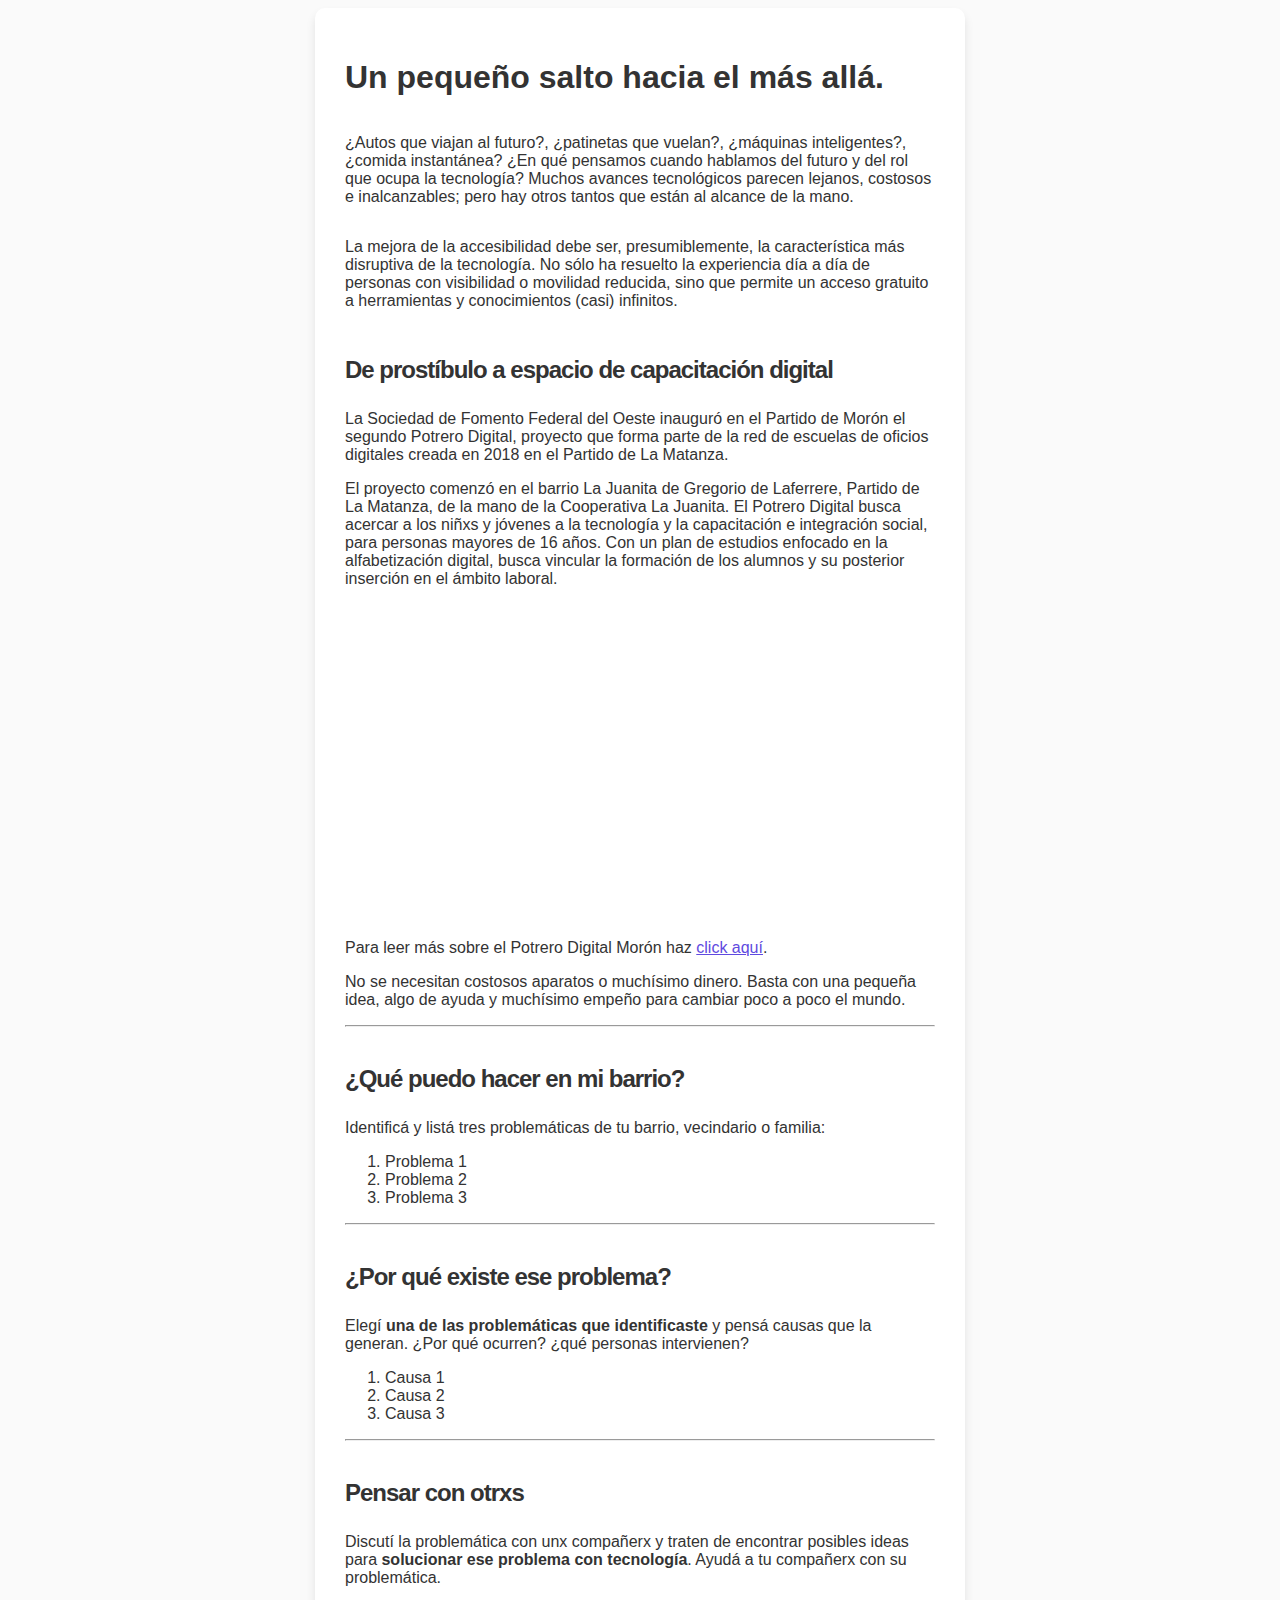
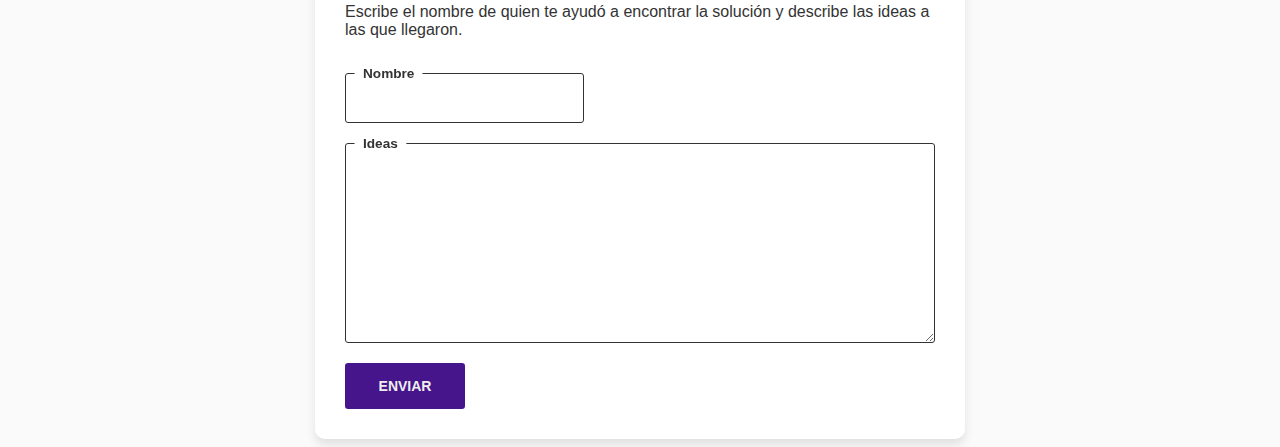
==== 03 Sentando las bases/02 addEventListener/index.html @ 5b17cace "Merge branch 'master' of https://github.com/jmtov/htg-javascript" ====
<!DOCTYPE html>
<html>
  <head>
    <title>Un pequeño salto hacia el más allá | Hack The Gap</title>
    <link rel="stylesheet" href="styles/main.css">
  </head>
  <body>
    <main>
      <h1 class="title">Un pequeño salto hacia el más allá.</h1>
      <p class="paragraph">
        ¿Autos que viajan al futuro?,  ¿patinetas que vuelan?,  ¿máquinas inteligentes?, ¿comida instantánea? ¿En qué pensamos cuando hablamos del futuro y del rol que ocupa la tecnología? Muchos avances tecnológicos parecen lejanos, costosos e inalcanzables; pero hay otros tantos que están al alcance de la mano.
      </p>
      <p class="paragraph">
        La mejora de la accesibilidad debe ser, presumiblemente, la característica más disruptiva de la tecnología. No sólo ha resuelto la experiencia día a día de personas con visibilidad o movilidad reducida, sino que permite un acceso gratuito a herramientas y conocimientos (casi) infinitos.
      </p>
      <section>
        <h2 class="heading">De prostíbulo a espacio de capacitación digital</h2>
        <p class="paragraph">
          La Sociedad de Fomento Federal del Oeste inauguró en el Partido de Morón el segundo Potrero Digital, proyecto que forma parte de la red de escuelas de oficios digitales creada en 2018 en el Partido de La Matanza.
        </p>
        <p class="paragraph">
          El proyecto comenzó en el barrio La Juanita de Gregorio de Laferrere, Partido de La Matanza, de la mano de la Cooperativa La Juanita.  El Potrero Digital busca acercar a los niñxs y jóvenes a la tecnología y la capacitación e integración social, para personas mayores de 16 años. Con un plan de estudios enfocado en la alfabetización digital, busca vincular la formación de los alumnos y su posterior inserción en el ámbito laboral.
        </p>
        <iframe width="560" height="315" src="https://www.youtube.com/embed/5il9C3BRS3k" frameborder="0" allow="accelerometer; autoplay; encrypted-media; gyroscope; picture-in-picture" allowfullscreen></iframe>
        <p class="paragraph">
          Para leer más sobre el Potrero Digital Morón haz <a href="https://norteenlinea.com/municipios/moron/potrero-digital-inaugura-su-segunda-escuela-de-oficios-digitales-en-moron" class="link">click aquí</a>.
        </p>
        <p class="paragraph">
          No se necesitan costosos aparatos o muchísimo dinero. Basta con una pequeña idea, algo de ayuda y muchísimo empeño para cambiar poco a poco el mundo.
        </p>
        <hr />
      </section>
      <section>
        <h2 class="heading">¿Qué puedo hacer en mi barrio?</h2>
        <p class="paragraph">Identificá y listá tres problemáticas de tu barrio, vecindario o familia:</p>
        <ol>
          <li>Problema 1</li>
          <li>Problema 2</li>
          <li>Problema 3</li>
        </ol>
        <hr />
      </section>
      <section>
        <h2 class="heading">¿Por qué existe ese problema?</h2>
        <p class="paragraph">Elegí <strong>una de las problemáticas que identificaste</strong> y pensá causas que la generan. ¿Por qué ocurren? ¿qué personas intervienen?</p>
        <ol>
          <li>Causa 1</li>
          <li>Causa 2</li>
          <li>Causa 3</li>
        </ol>
        <hr />
      </section>
      <section>
        <h2 class="heading">Pensar con otrxs</h2>
        <p class="paragraph">Discutí la problemática con unx compañerx y traten de encontrar posibles ideas para <strong>solucionar ese problema con tecnología</strong>. Ayudá a tu compañerx con su problemática.</p>
        <p class="paragraph">Escribe el nombre de quien te ayudó a encontrar la solución y describe las ideas a las que llegaron.</p>
        <br />
        <form id="contacto" class="form">
          <div class="input-wrapper">
            <label class="input-label input-label__small" for="input-nombre">Nombre</label>
            <input class="text-input" type="text" name="nombre" id="input-nombre">
          </div>
          <div class="input-wrapper">
            <label class="input-label input-label__small" for="input-solucion">Ideas</label>
            <textarea class="text-input text-area" type="text" name="solucion" id="input-solucion"></textarea>
          </div>
          <button class="primary-btn" type="submit" id="btn-enviar">ENVIAR</button>
        </form>
      </section>
    </main>
  </body>
  <script src="scripts/main.js"></script>
</html>
---- 03 Sentando las bases/02 addEventListener/styles/main.css ----
:root {
  --accent-color: #46158C;
  --accent-fg-color: #EEE;
  --article-bg-color: #FFFFFF;
  --article-shadow-color: rgba(0, 0, 0, .1);
  --bg-color: #FAFAFA;
  --comment-bg-color: #FFF;
  --font-color: #333;
  --link-color: #5F4AE0;
}

* {
  box-sizing: border-box;
}

body {
  align-items: center;
  background-color: var(--bg-color);
  color: var(--font-color);
  display: flex;
  flex-direction: column;
  font-family: Arial, Helvetica, sans-serif;
}

main {
  background-color: var(--article-bg-color);
  border-radius: 10px;
  box-shadow: 0 6px 10px rgba(0, 0, 0, .1);
  display: flex;
  flex-direction: column;
  max-width: 650px;
  padding: 30px;
}

a {
  color: var(--link-color);
}

.heading {
  background-color: var(--article-bg-color);
  letter-spacing: -1px;
  margin-bottom: 5px;
  padding: 10px 0;
  position: sticky;
  top: 0;
}

.input-wrapper {
  align-items: center;
  display: flex;
  margin-bottom: 20px;
  position: relative;
}

.input-wrapper .text-area {
  min-height: 200px;
  width: 100%;
}

.text-input {
  background-color: transparent;
  border: 1px solid var(--font-color);
  border-radius: 3px;
  color: var(--font-color);
  font-size: 16px;
  outline-color: var(--font-color);
  padding: 15px;
}

.input-label {
  background-color: var(--article-bg-color);
  border-radius: 30px;
  font-weight: 800;
  color: var(--font-color);
  font-size: 16px;
  left: 1px;
  padding: 2px 10px;
  pointer-events: none;
  position: absolute;
  transition: transform 200ms ease-in-out;
  transform-origin: top left;
  top: 1px;
}

.input-label__small {
  transform: scale(0.85) translate(10px, -50%);
}

.primary-btn {
  background-color: var(--accent-color);
  border: 0;
  border-radius: 3px;
  color: var(--accent-fg-color);
  cursor: pointer;
  font-size: 14px;
  font-weight: 800;
  min-width: 120px;
  padding: 15px;
}


@media (prefers-color-scheme: dark) {
  :root {
    --accent-color: #5F4AE0;
    --article-bg-color: #333;
    --article-shadow-color: rgba(0, 0, 0, .3);
    --bg-color: #222;
    --font-color: #AAA;
    --link-color: #65C8BC;
  }
}
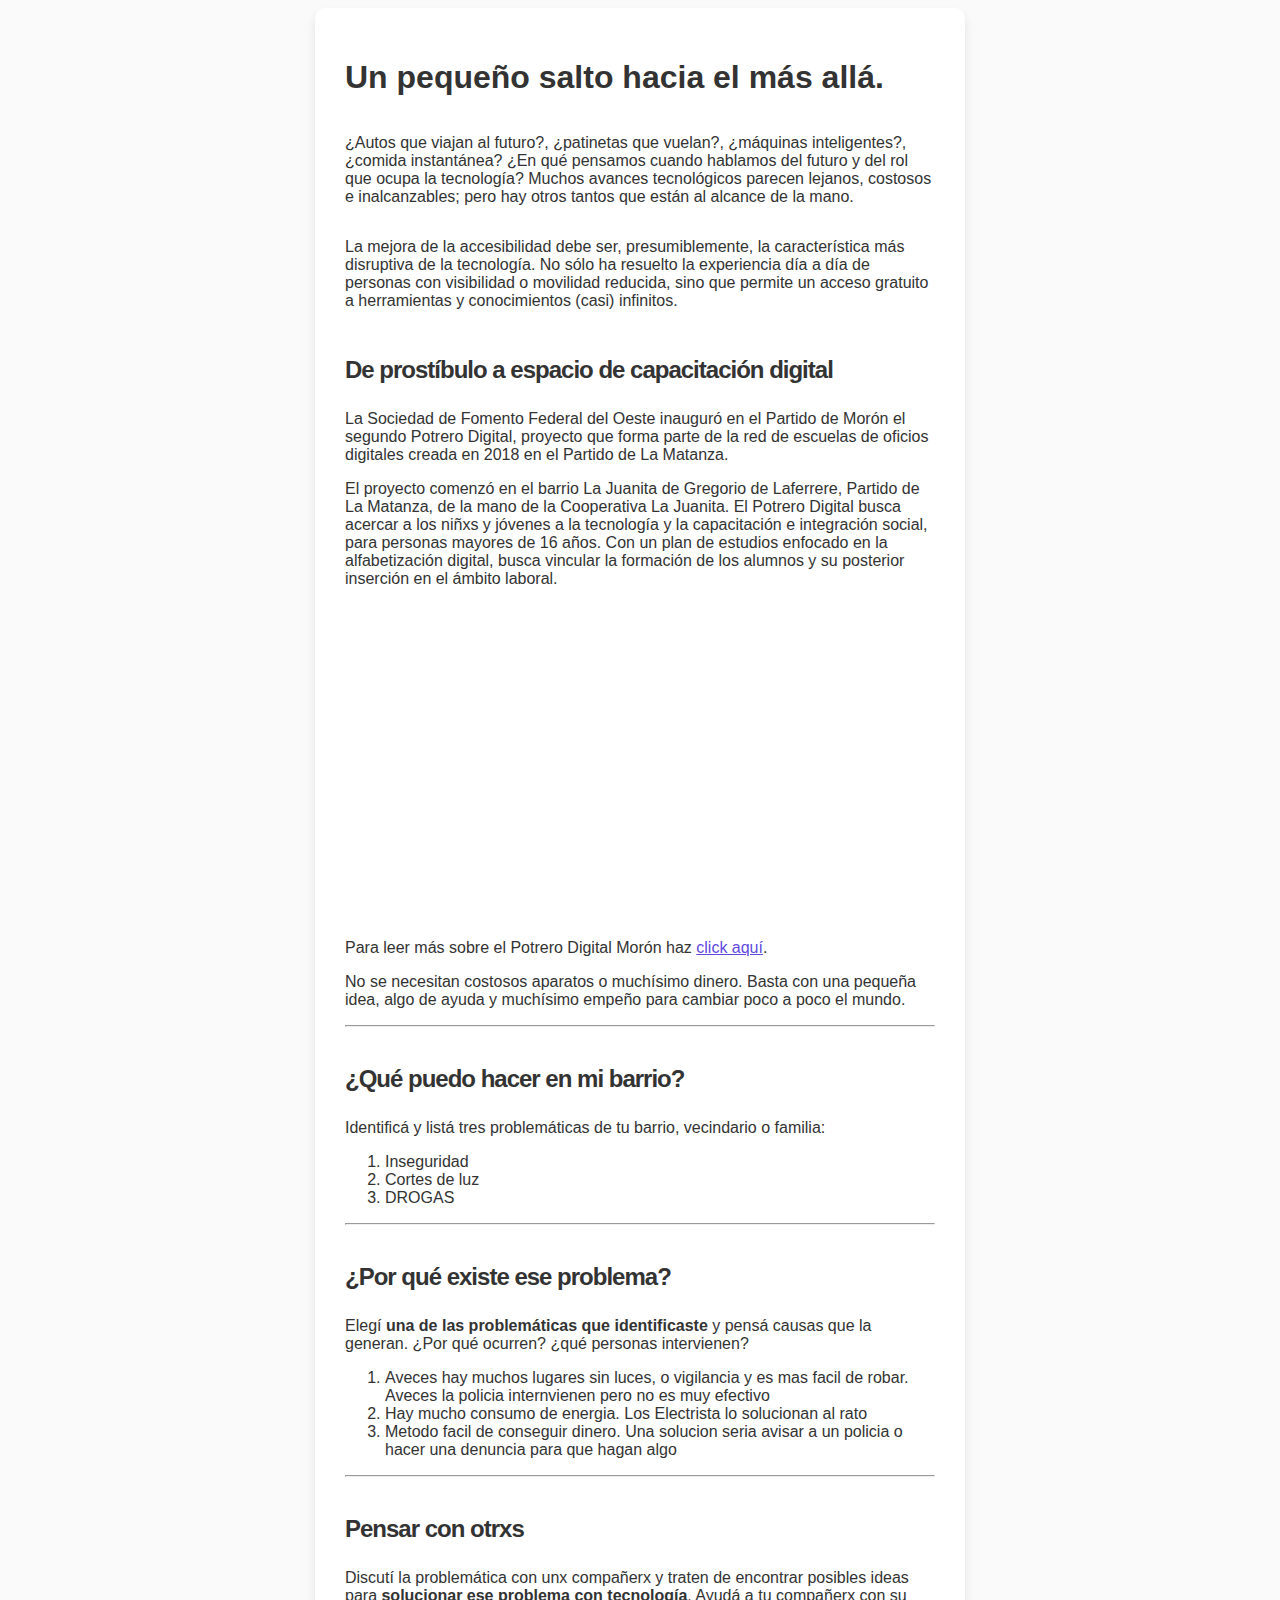
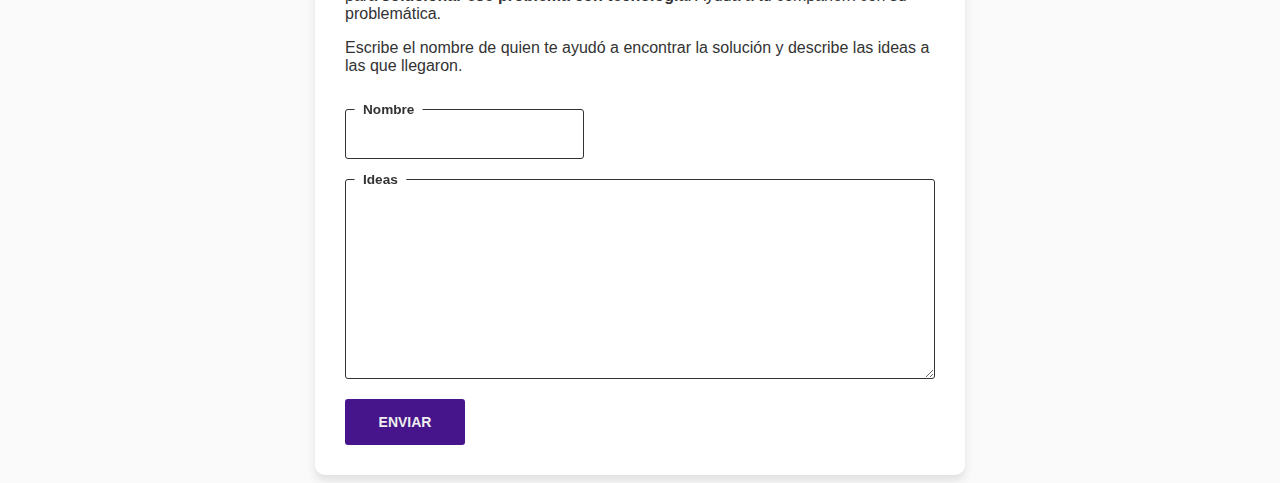
==== commit dbcd3160: "falta lo tecnico nomas" ====
--- a/03 Sentando las bases/02 addEventListener/index.html
+++ b/03 Sentando las bases/02 addEventListener/index.html
@@ -34,9 +34,9 @@
         <h2 class="heading">¿Qué puedo hacer en mi barrio?</h2>
         <p class="paragraph">Identificá y listá tres problemáticas de tu barrio, vecindario o familia:</p>
         <ol>
-          <li>Problema 1</li>
-          <li>Problema 2</li>
-          <li>Problema 3</li>
+          <li>Inseguridad</li>
+          <li>Cortes de luz</li>
+          <li>DROGAS</li>
         </ol>
         <hr />
       </section>
@@ -44,9 +44,9 @@
         <h2 class="heading">¿Por qué existe ese problema?</h2>
         <p class="paragraph">Elegí <strong>una de las problemáticas que identificaste</strong> y pensá causas que la generan. ¿Por qué ocurren? ¿qué personas intervienen?</p>
         <ol>
-          <li>Causa 1</li>
-          <li>Causa 2</li>
-          <li>Causa 3</li>
+          <li>Aveces hay muchos lugares sin luces, o vigilancia y es mas facil de robar. Aveces la policia internvienen pero no es muy efectivo</li>
+          <li>Hay mucho consumo de energia. Los Electrista lo solucionan al rato</li>
+          <li>Metodo facil de conseguir dinero. Una solucion seria avisar a un policia o hacer una denuncia para que hagan algo </li>
         </ol>
         <hr />
       </section>
